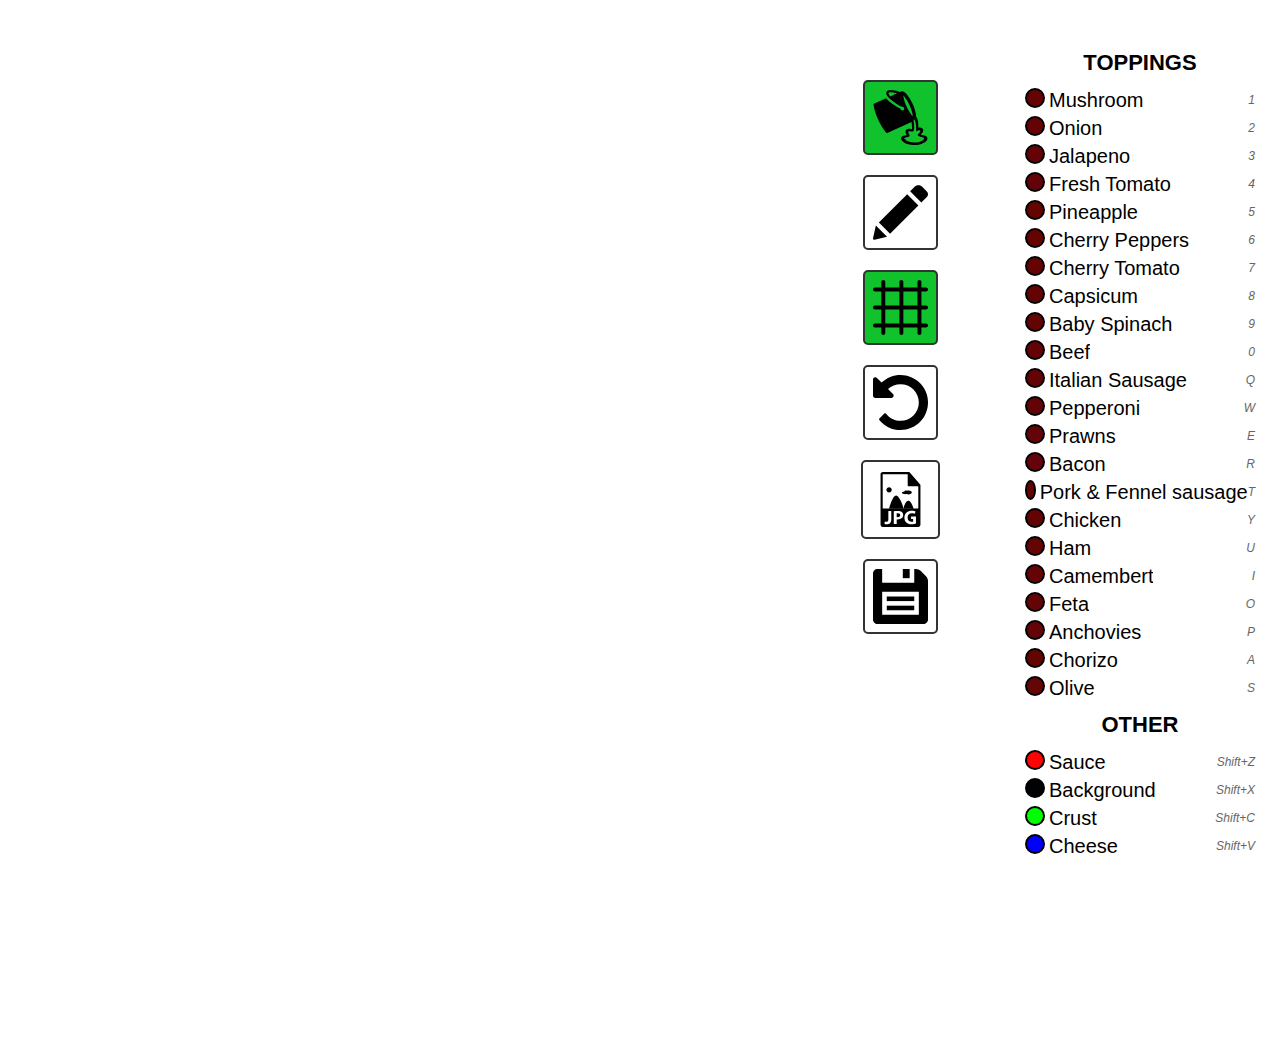
==== static/index.html @ 59225a71 "Move to GOlang server" ====
<!DOCTYPE html>
<html lang="en">
<head>
    <meta charset="UTF-8">
    <meta name="viewport" content="width=device-width, initial-scale=1.0">
    <meta http-equiv="X-UA-Compatible" content="ie=edge">
    <link rel="stylesheet" href="css/style.css">
    <title>WASM</title>
</head>
<body>
    
    <div class="container">
        <div class="image-container">
            <div class="image-block">
                <canvas id="outCanvas" class="canvas-a"></canvas>
                <canvas id="centCanvas" class="canvas-a"></canvas>
                <canvas id="myCanvas" class="canvas-a"></canvas>
            </div>
        </div>
        <div class="controls">
            <div class="panel">
                <div class="full-canvas"></div>
                <div class="full"></div>
            </div>
        </div>
    </div>
    <script src="js/jquery-3.2.1.min.js"></script>
    <script src="js/shortcut.js"></script>
    <script src="js/tool.js"></script>
    <script src="js/index.js"></script>
</body>
</html>
---- static/css/style.css ----
* {
    margin: 0;
    font-family: "Trebuchet MS", Helvetica, sans-serif;
}

ul {
    padding: 0
}

li {
    list-style: none;
}

.container {
    display: flex;
}

.image-container {
    width: calc(100% - 500px);
    position: relative;
}

.canvas-a {
    position: absolute;
    top: 0;
    left: 0;
}

.color-label {
    width: 20px;
    height: 20px;
    border: 2px solid black;
    display: inline-block;
    box-sizing: border-box;
    margin-right: 4px;
    border-radius: 100%;
}

.licontent {
    display: flex;
    justify-content: space-between;
    align-items: center;
    flex-grow: 1;
}

.iv-container {
    width: 100%;
    line-height: normal;
}

.image-block > img {
    width: 100%;
    height: auto;
}

.controls {
    box-sizing: border-box;
    width: 500px;
    min-height: 100vh;
    display: flex;
    flex-wrap: wrap;
    align-items: center;
    padding: 10px 0;
    padding-right: 20px;
}

.controls .controls-division {
    width: 50%;
}

.hidden {
    display: none !important;
}

.controls .counter {
    width: 100%;
    text-align: center;
}

.controls .button-container {
    display: flex;
    width: 100%;
    justify-content: center;
    align-items: center;
}

.controls button, .controls label {
    display: flex;
    justify-content: center;
    align-items: center;
    width: 75px;
    height: 75px;
    border: 2px solid #333;
    border-radius: 5px;
    cursor: pointer;
    background-color: transparent;
    margin: 20px auto;
}

.controls button.actived {
    background-color: rgb(16, 194, 43);
}

.controls button img, .controls label img {
    width: 55px;
}

.controls button.submit:after {
    content: '(Shift+Enter)';
}

.controls button.skip:after {
    content: '(Shift+Space)';
}

.controls button:focus {
    outline: none;
}

.controls button:hover, .controls label:hover {
    background-color: rgb(16, 194, 43);
}

.controls button.skip {
    border: 2px solid rgb(150, 14, 45);
    background-color: rgb(194, 16, 55);
}

.controls button.skip:hover {
    background-color: rgb(219, 40, 82);
}

.counter .c-value {
    padding-left: 5px;
}

.controls .full {
    width: 50%;
    margin: 0 auto;
}

.full-canvas {
    width: 50%;
    margin: 0 auto;
    display: flex;
    padding-top: 20px;
    justify-content: center;
}

.controls .full-spread {
    width: 100%;
}

.list-button-cnt h3 {
    text-align: center;
    padding: 10px 0;
    font-size: 22px;
}

.list-element .el-shortcut {
    font-size: 12px;
    color: #666666;
    font-style: italic;
}

ul.list-el li {
    box-sizing: border-box;
    line-height: 24px;
    display: flex;
    justify-content: flex-start;
    padding: 2px 5px;
    font-size: 20px;
    cursor: pointer;
    user-select: none;
}

.transparent {
    opacity: 0;
}

ul.list-el li:hover .el-name {
    color: rgb(24, 158, 211)
}

ul.list-el li.selected .el-name {
    color: rgb(58, 201, 58);
}

.el-name {
    white-space: nowrap;
    text-overflow: ellipsis;
    overflow: hidden;
}

.panel {
    width: 100%;
    display: flex;
    justify-content: center;
}

.spread {
    column-count: 3;
    column-gap: 0px;
}

.logo {
    position: absolute;
    top: 10px;
    left: 10px;
}
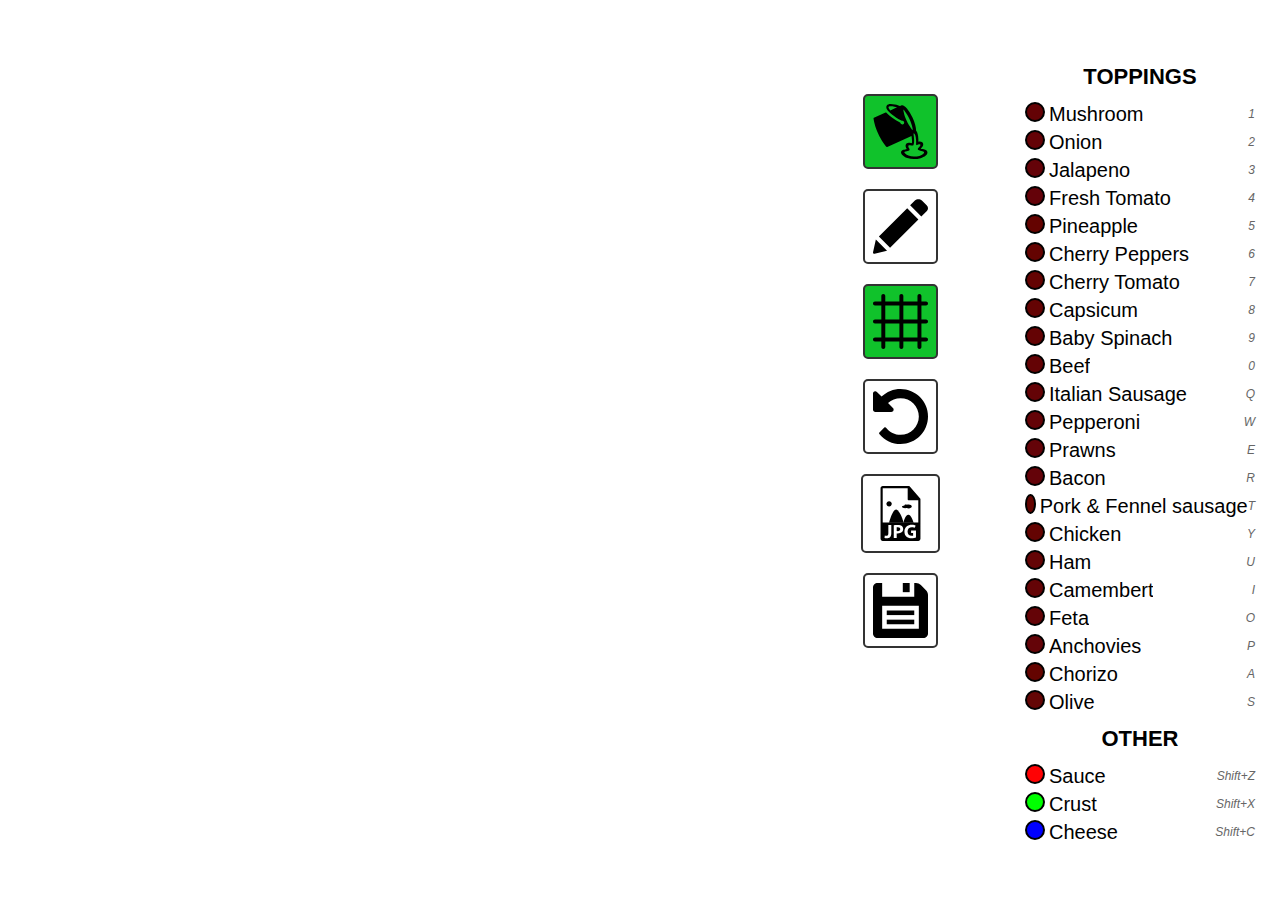
==== commit b9d3e9e5: "Add upload and save" ====
--- a/static/index.html
+++ b/static/index.html
@@ -24,6 +24,34 @@
             </div>
         </div>
     </div>
+    <div class="slic-controls hidden">
+        <div class="slic-panel">
+            <h4>Slic Options</h4>
+            <div class="input-cont">
+                <div class="inp-left">
+                    <div class="sp sp-size">
+                        <p class="sp-title">Superpixel size</p>
+                        <p class="sp-val sp-size-value">1500</p>
+                        <input id="sp-size-in" name="sp-size-in" type="range" min="0" max="7000" step="50">
+                    </div>
+                    <div class="sp sp-comp">
+                        <p class="sp-title">Compactness</p>
+                        <p class="sp-val sp-comp-value">20.0</p>
+                        <input id="sp-comp-in" name="sp-comp-in" type="range" min="0.5" max="40.0" step="0.5">
+                    </div>
+                    <div class="sp sp-it">
+                        <p class="sp-title">Iterations</p>
+                        <p class="sp-val sp-it-value">10</p>
+                        <input id="sp-it-in" name="sp-it-in" type="range" min="1" max="19" step="1">
+                    </div>
+                    <button class="ok">
+                        OK
+                    </button>
+                </div>
+            </div>
+        </div>
+        <div class="slic-mask"></div>
+    </div>
     <script src="js/jquery-3.2.1.min.js"></script>
     <script src="js/shortcut.js"></script>
     <script src="js/tool.js"></script>
--- a/static/css/style.css
+++ b/static/css/style.css
@@ -24,6 +24,10 @@
     position: absolute;
     top: 0;
     left: 0;
+}
+
+#centCanvas {
+    opacity: 0.6;
 }
 
 .color-label {
@@ -208,3 +212,82 @@
     top: 10px;
     left: 10px;
 }
+
+.slic-controls {
+    position: fixed;
+    top: 0;
+    left: 0;
+    width: 100%;
+    height: 100%;
+}
+
+.slic-panel {
+    position: absolute;
+    top: 50%;
+    left: 50%;
+    transform: translate(-50%, -50%);
+    width: 300px;
+    height: 400px;
+    display: flex;
+    padding: 20px 20px;
+    background-color: white;
+    border-radius: 5px;
+    z-index: 1;
+    flex-direction: column;
+    align-items: center;
+}
+
+.input-cont {
+    display: flex;
+    justify-content: center;
+    width: 100%;
+}
+
+.inp-left, .inp-right {
+    width: 50%;
+    text-align: center;
+}
+
+.slic-panel h4 {
+    text-align: center;
+    color: #333;
+    font-size: 26px;
+}
+
+.slic-mask {
+    position: absolute;
+    top: 0;
+    left: 0;
+    width: 100%;
+    height: 100%;
+    z-index: 0;
+    background-color: #000;
+    opacity: 0.6;
+}
+
+.sp {
+    margin: 20px 0;
+}
+
+input[type=range] {
+    margin: 10px 0;
+    width: 100%;
+}
+
+.ok {
+    width: 80px;
+    height: 40px;
+    background-color: #333;
+    color: #fff;
+    font-size: 18px;
+    border: none;
+    border-radius: 2px;
+}
+
+.ok:focus {
+    outline: none;
+}
+
+.ok:hover {
+    background-color: #666;
+}
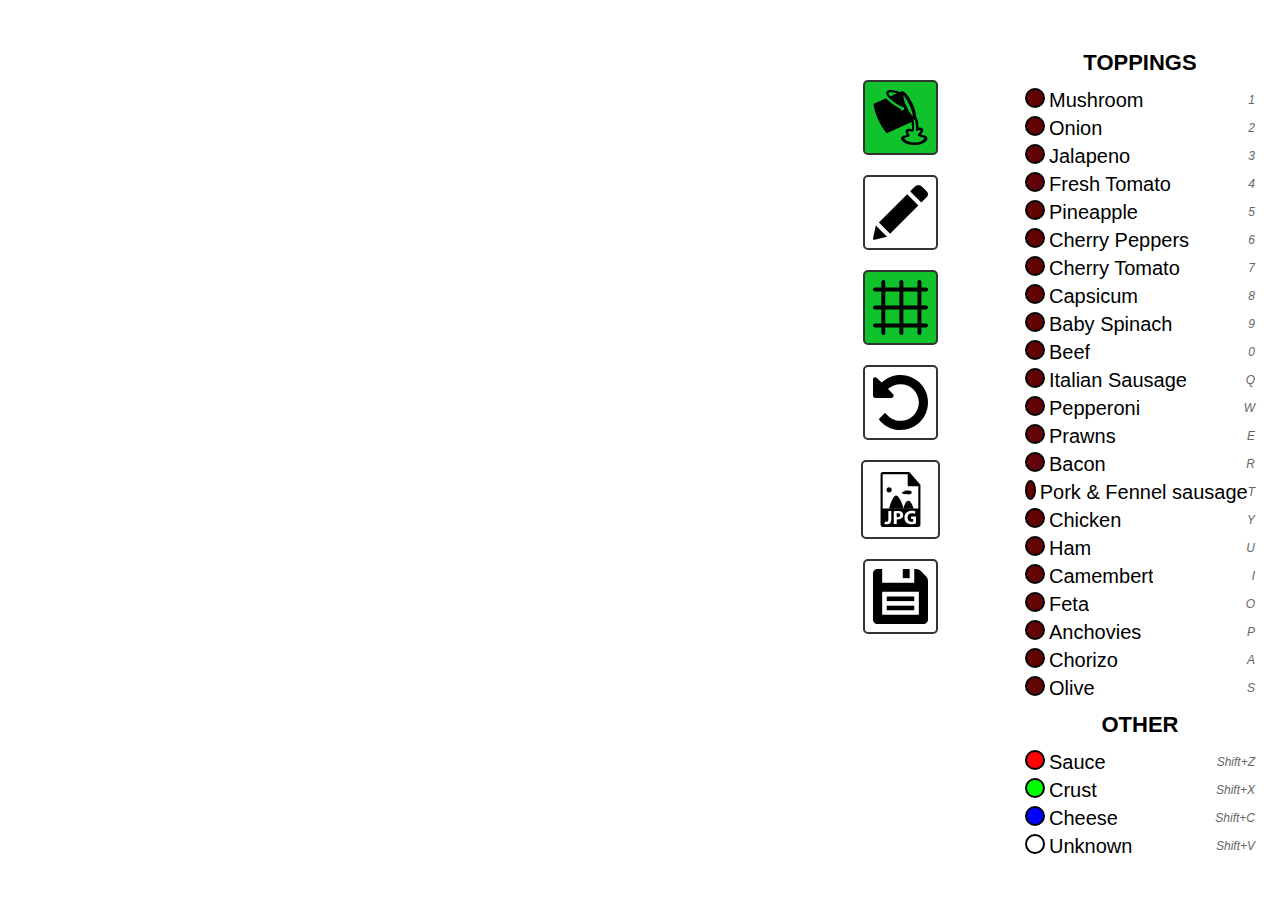
==== commit 6f75729e: "Add white and black" ====
--- a/static/index.html
+++ b/static/index.html
@@ -5,7 +5,7 @@
     <meta name="viewport" content="width=device-width, initial-scale=1.0">
     <meta http-equiv="X-UA-Compatible" content="ie=edge">
     <link rel="stylesheet" href="css/style.css">
-    <title>WASM</title>
+    <title>Annotator</title>
 </head>
 <body>
     
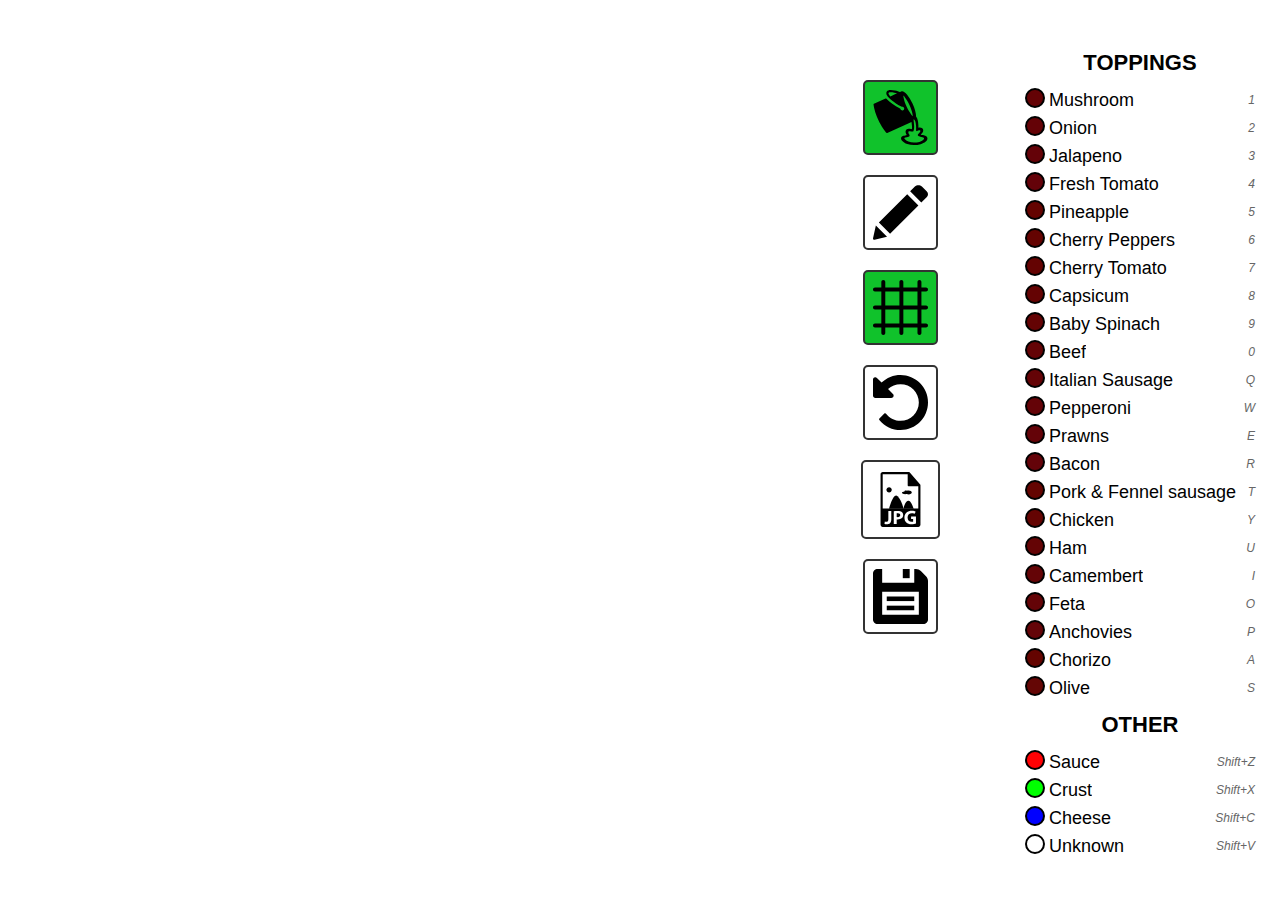
==== commit f4b960fe: "Add shorcuts and loader" ====
--- a/static/index.html
+++ b/static/index.html
@@ -15,6 +15,23 @@
                 <canvas id="outCanvas" class="canvas-a"></canvas>
                 <canvas id="centCanvas" class="canvas-a"></canvas>
                 <canvas id="myCanvas" class="canvas-a"></canvas>
+            </div>
+            <div class="spinner hidden">
+                <div class="cssload-load">
+                    <div class="cssload-blockcont">
+                        <div class="cssload-block"></div>
+                        <div class="cssload-block"></div>
+                        <div class="cssload-block"></div>
+        
+                        <div class="cssload-block"></div>
+                        <div class="cssload-block"></div>
+                        <div class="cssload-block"></div>
+        
+                        <div class="cssload-block"></div>
+                        <div class="cssload-block"></div>
+                        <div class="cssload-block"></div>
+                    </div>
+                </div>
             </div>
         </div>
         <div class="controls">
--- a/static/css/style.css
+++ b/static/css/style.css
@@ -1,3 +1,5 @@
+@import "/css/spinner.css";
+
 * {
     margin: 0;
     font-family: "Trebuchet MS", Helvetica, sans-serif;
@@ -173,9 +175,12 @@
     display: flex;
     justify-content: flex-start;
     padding: 2px 5px;
-    font-size: 20px;
+    font-size: 18px;
     cursor: pointer;
     user-select: none;
+    overflow-x: auto;
+    text-overflow: ellipsis;
+    white-space: nowrap;
 }
 
 .transparent {
@@ -291,3 +296,13 @@
 .ok:hover {
     background-color: #666;
 }
+
+.spinner {
+    position: relative;
+    width: 100%;
+    height: 100%;
+    background-color: #fff;
+    justify-content: center;
+    align-items: center;
+    display: flex;
+}
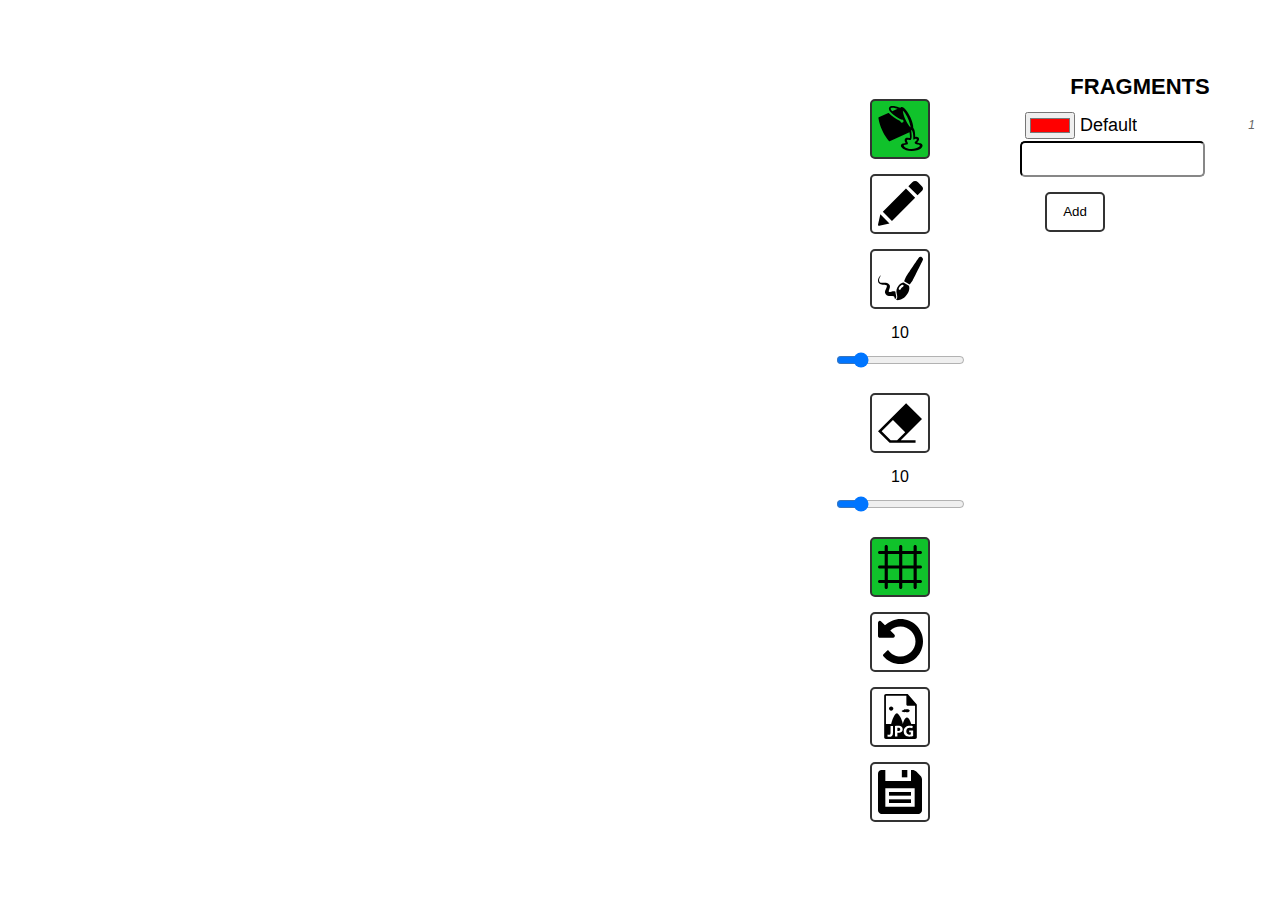
==== commit 24e20607: "Generalize" ====
--- a/static/index.html
+++ b/static/index.html
@@ -5,6 +5,7 @@
     <meta name="viewport" content="width=device-width, initial-scale=1.0">
     <meta http-equiv="X-UA-Compatible" content="ie=edge">
     <link rel="stylesheet" href="css/style.css">
+    <link rel='stylesheet' href='css/spectrum.css' />
     <title>Annotator</title>
 </head>
 <body>
@@ -46,20 +47,20 @@
             <h4>Slic Options</h4>
             <div class="input-cont">
                 <div class="inp-left">
-                    <div class="sp sp-size">
-                        <p class="sp-title">Superpixel size</p>
-                        <p class="sp-val sp-size-value">1500</p>
-                        <input id="sp-size-in" name="sp-size-in" type="range" min="0" max="7000" step="50">
+                    <div class="spx spx-size">
+                        <p class="spx-title">Superpixel size</p>
+                        <p class="spx-val spx-size-value">1500</p>
+                        <input id="spx-size-in" name="spx-size-in" type="range" min="0" max="7000" step="50">
                     </div>
-                    <div class="sp sp-comp">
-                        <p class="sp-title">Compactness</p>
-                        <p class="sp-val sp-comp-value">20.0</p>
-                        <input id="sp-comp-in" name="sp-comp-in" type="range" min="0.5" max="40.0" step="0.5">
+                    <div class="spx spx-comp">
+                        <p class="spx-title">Compactness</p>
+                        <p class="spx-val spx-comp-value">20.0</p>
+                        <input id="spx-comp-in" name="spx-comp-in" type="range" min="0.5" max="40.0" step="0.5">
                     </div>
-                    <div class="sp sp-it">
-                        <p class="sp-title">Iterations</p>
-                        <p class="sp-val sp-it-value">10</p>
-                        <input id="sp-it-in" name="sp-it-in" type="range" min="1" max="19" step="1">
+                    <div class="spx spx-it">
+                        <p class="spx-title">Iterations</p>
+                        <p class="spx-val spx-it-value">10</p>
+                        <input id="spx-it-in" name="spx-it-in" type="range" min="1" max="19" step="1">
                     </div>
                     <button class="ok">
                         OK
@@ -70,6 +71,7 @@
         <div class="slic-mask"></div>
     </div>
     <script src="js/jquery-3.2.1.min.js"></script>
+    <script src='js/spectrum.js'></script>
     <script src="js/shortcut.js"></script>
     <script src="js/tool.js"></script>
     <script src="js/index.js"></script>
--- a/static/css/style.css
+++ b/static/css/style.css
@@ -94,13 +94,14 @@
     display: flex;
     justify-content: center;
     align-items: center;
-    width: 75px;
-    height: 75px;
+    width: 60px;
+    height: 60px;
     border: 2px solid #333;
     border-radius: 5px;
     cursor: pointer;
     background-color: transparent;
-    margin: 20px auto;
+    margin: 15px auto;
+    box-sizing: border-box;
 }
 
 .controls button.actived {
@@ -108,7 +109,7 @@
 }
 
 .controls button img, .controls label img {
-    width: 55px;
+    width: 45px;
 }
 
 .controls button.submit:after {
@@ -270,7 +271,7 @@
     opacity: 0.6;
 }
 
-.sp {
+.spx {
     margin: 20px 0;
 }
 
@@ -297,6 +298,26 @@
     background-color: #666;
 }
 
+input[type=color] {
+    margin-right: 5px;
+}
+
+.controls #add-color {
+    height: 30px;
+    border-radius: 5px;
+    border-color: #333;
+}
+
+.controls #add-color:focus {
+    outline: none;
+}
+
+.controls .add-color-btn {
+    margin-left: 25px;
+    height: 40px;
+    display: inline-block;
+}
+
 .spinner {
     position: relative;
     width: 100%;
@@ -306,3 +327,7 @@
     align-items: center;
     display: flex;
 }
+
+.thickness-box {
+    text-align: center;
+}--- a/static/css/spectrum.css
+++ b/static/css/spectrum.css
@@ -0,0 +1,507 @@
+/***
+Spectrum Colorpicker v1.8.0
+https://github.com/bgrins/spectrum
+Author: Brian Grinstead
+License: MIT
+***/
+
+.sp-container {
+    position:absolute;
+    top:0;
+    left:0;
+    display:inline-block;
+    *display: inline;
+    *zoom: 1;
+    /* https://github.com/bgrins/spectrum/issues/40 */
+    z-index: 9999994;
+    overflow: hidden;
+}
+.sp-container.sp-flat {
+    position: relative;
+}
+
+/* Fix for * { box-sizing: border-box; } */
+.sp-container,
+.sp-container * {
+    -webkit-box-sizing: content-box;
+       -moz-box-sizing: content-box;
+            box-sizing: content-box;
+}
+
+/* http://ansciath.tumblr.com/post/7347495869/css-aspect-ratio */
+.sp-top {
+  position:relative;
+  width: 100%;
+  display:inline-block;
+}
+.sp-top-inner {
+   position:absolute;
+   top:0;
+   left:0;
+   bottom:0;
+   right:0;
+}
+.sp-color {
+    position: absolute;
+    top:0;
+    left:0;
+    bottom:0;
+    right:20%;
+}
+.sp-hue {
+    position: absolute;
+    top:0;
+    right:0;
+    bottom:0;
+    left:84%;
+    height: 100%;
+}
+
+.sp-clear-enabled .sp-hue {
+    top:33px;
+    height: 77.5%;
+}
+
+.sp-fill {
+    padding-top: 80%;
+}
+.sp-sat, .sp-val {
+    position: absolute;
+    top:0;
+    left:0;
+    right:0;
+    bottom:0;
+}
+
+.sp-alpha-enabled .sp-top {
+    margin-bottom: 18px;
+}
+.sp-alpha-enabled .sp-alpha {
+    display: block;
+}
+.sp-alpha-handle {
+    position:absolute;
+    top:-4px;
+    bottom: -4px;
+    width: 6px;
+    left: 50%;
+    cursor: pointer;
+    border: 1px solid black;
+    background: white;
+    opacity: .8;
+}
+.sp-alpha {
+    display: none;
+    position: absolute;
+    bottom: -14px;
+    right: 0;
+    left: 0;
+    height: 8px;
+}
+.sp-alpha-inner {
+    border: solid 1px #333;
+}
+
+.sp-clear {
+    display: none;
+}
+
+.sp-clear.sp-clear-display {
+    background-position: center;
+}
+
+.sp-clear-enabled .sp-clear {
+    display: block;
+    position:absolute;
+    top:0px;
+    right:0;
+    bottom:0;
+    left:84%;
+    height: 28px;
+}
+
+/* Don't allow text selection */
+.sp-container, .sp-replacer, .sp-preview, .sp-dragger, .sp-slider, .sp-alpha, .sp-clear, .sp-alpha-handle, .sp-container.sp-dragging .sp-input, .sp-container button  {
+    -webkit-user-select:none;
+    -moz-user-select: -moz-none;
+    -o-user-select:none;
+    user-select: none;
+}
+
+.sp-container.sp-input-disabled .sp-input-container {
+    display: none;
+}
+.sp-container.sp-buttons-disabled .sp-button-container {
+    display: none;
+}
+.sp-container.sp-palette-buttons-disabled .sp-palette-button-container {
+    display: none;
+}
+.sp-palette-only .sp-picker-container {
+    display: none;
+}
+.sp-palette-disabled .sp-palette-container {
+    display: none;
+}
+
+.sp-initial-disabled .sp-initial {
+    display: none;
+}
+
+
+/* Gradients for hue, saturation and value instead of images.  Not pretty... but it works */
+.sp-sat {
+    background-image: -webkit-gradient(linear,  0 0, 100% 0, from(#FFF), to(rgba(204, 154, 129, 0)));
+    background-image: -webkit-linear-gradient(left, #FFF, rgba(204, 154, 129, 0));
+    background-image: -moz-linear-gradient(left, #fff, rgba(204, 154, 129, 0));
+    background-image: -o-linear-gradient(left, #fff, rgba(204, 154, 129, 0));
+    background-image: -ms-linear-gradient(left, #fff, rgba(204, 154, 129, 0));
+    background-image: linear-gradient(to right, #fff, rgba(204, 154, 129, 0));
+    -ms-filter: "progid:DXImageTransform.Microsoft.gradient(GradientType = 1, startColorstr=#FFFFFFFF, endColorstr=#00CC9A81)";
+    filter : progid:DXImageTransform.Microsoft.gradient(GradientType = 1, startColorstr='#FFFFFFFF', endColorstr='#00CC9A81');
+}
+.sp-val {
+    background-image: -webkit-gradient(linear, 0 100%, 0 0, from(#000000), to(rgba(204, 154, 129, 0)));
+    background-image: -webkit-linear-gradient(bottom, #000000, rgba(204, 154, 129, 0));
+    background-image: -moz-linear-gradient(bottom, #000, rgba(204, 154, 129, 0));
+    background-image: -o-linear-gradient(bottom, #000, rgba(204, 154, 129, 0));
+    background-image: -ms-linear-gradient(bottom, #000, rgba(204, 154, 129, 0));
+    background-image: linear-gradient(to top, #000, rgba(204, 154, 129, 0));
+    -ms-filter: "progid:DXImageTransform.Microsoft.gradient(startColorstr=#00CC9A81, endColorstr=#FF000000)";
+    filter : progid:DXImageTransform.Microsoft.gradient(startColorstr='#00CC9A81', endColorstr='#FF000000');
+}
+
+.sp-hue {
+    background: -moz-linear-gradient(top, #ff0000 0%, #ffff00 17%, #00ff00 33%, #00ffff 50%, #0000ff 67%, #ff00ff 83%, #ff0000 100%);
+    background: -ms-linear-gradient(top, #ff0000 0%, #ffff00 17%, #00ff00 33%, #00ffff 50%, #0000ff 67%, #ff00ff 83%, #ff0000 100%);
+    background: -o-linear-gradient(top, #ff0000 0%, #ffff00 17%, #00ff00 33%, #00ffff 50%, #0000ff 67%, #ff00ff 83%, #ff0000 100%);
+    background: -webkit-gradient(linear, left top, left bottom, from(#ff0000), color-stop(0.17, #ffff00), color-stop(0.33, #00ff00), color-stop(0.5, #00ffff), color-stop(0.67, #0000ff), color-stop(0.83, #ff00ff), to(#ff0000));
+    background: -webkit-linear-gradient(top, #ff0000 0%, #ffff00 17%, #00ff00 33%, #00ffff 50%, #0000ff 67%, #ff00ff 83%, #ff0000 100%);
+    background: linear-gradient(to bottom, #ff0000 0%, #ffff00 17%, #00ff00 33%, #00ffff 50%, #0000ff 67%, #ff00ff 83%, #ff0000 100%);
+}
+
+/* IE filters do not support multiple color stops.
+   Generate 6 divs, line them up, and do two color gradients for each.
+   Yes, really.
+ */
+.sp-1 {
+    height:17%;
+    filter: progid:DXImageTransform.Microsoft.gradient(startColorstr='#ff0000', endColorstr='#ffff00');
+}
+.sp-2 {
+    height:16%;
+    filter: progid:DXImageTransform.Microsoft.gradient(startColorstr='#ffff00', endColorstr='#00ff00');
+}
+.sp-3 {
+    height:17%;
+    filter: progid:DXImageTransform.Microsoft.gradient(startColorstr='#00ff00', endColorstr='#00ffff');
+}
+.sp-4 {
+    height:17%;
+    filter: progid:DXImageTransform.Microsoft.gradient(startColorstr='#00ffff', endColorstr='#0000ff');
+}
+.sp-5 {
+    height:16%;
+    filter: progid:DXImageTransform.Microsoft.gradient(startColorstr='#0000ff', endColorstr='#ff00ff');
+}
+.sp-6 {
+    height:17%;
+    filter: progid:DXImageTransform.Microsoft.gradient(startColorstr='#ff00ff', endColorstr='#ff0000');
+}
+
+.sp-hidden {
+    display: none !important;
+}
+
+/* Clearfix hack */
+.sp-cf:before, .sp-cf:after { content: ""; display: table; }
+.sp-cf:after { clear: both; }
+.sp-cf { *zoom: 1; }
+
+/* Mobile devices, make hue slider bigger so it is easier to slide */
+@media (max-device-width: 480px) {
+    .sp-color { right: 40%; }
+    .sp-hue { left: 63%; }
+    .sp-fill { padding-top: 60%; }
+}
+.sp-dragger {
+   border-radius: 5px;
+   height: 5px;
+   width: 5px;
+   border: 1px solid #fff;
+   background: #000;
+   cursor: pointer;
+   position:absolute;
+   top:0;
+   left: 0;
+}
+.sp-slider {
+    position: absolute;
+    top:0;
+    cursor:pointer;
+    height: 3px;
+    left: -1px;
+    right: -1px;
+    border: 1px solid #000;
+    background: white;
+    opacity: .8;
+}
+
+/*
+Theme authors:
+Here are the basic themeable display options (colors, fonts, global widths).
+See http://bgrins.github.io/spectrum/themes/ for instructions.
+*/
+
+.sp-container {
+    border-radius: 0;
+    background-color: #ECECEC;
+    border: solid 1px #f0c49B;
+    padding: 0;
+}
+.sp-container, .sp-container button, .sp-container input, .sp-color, .sp-hue, .sp-clear {
+    font: normal 12px "Lucida Grande", "Lucida Sans Unicode", "Lucida Sans", Geneva, Verdana, sans-serif;
+    -webkit-box-sizing: border-box;
+    -moz-box-sizing: border-box;
+    -ms-box-sizing: border-box;
+    box-sizing: border-box;
+}
+.sp-top {
+    margin-bottom: 3px;
+}
+.sp-color, .sp-hue, .sp-clear {
+    border: solid 1px #666;
+}
+
+/* Input */
+.sp-input-container {
+    float:right;
+    width: 100px;
+    margin-bottom: 4px;
+}
+.sp-initial-disabled  .sp-input-container {
+    width: 100%;
+}
+.sp-input {
+   font-size: 12px !important;
+   border: 1px inset;
+   padding: 4px 5px;
+   margin: 0;
+   width: 100%;
+   background:transparent;
+   border-radius: 3px;
+   color: #222;
+}
+.sp-input:focus  {
+    border: 1px solid orange;
+}
+.sp-input.sp-validation-error {
+    border: 1px solid red;
+    background: #fdd;
+}
+.sp-picker-container , .sp-palette-container {
+    float:left;
+    position: relative;
+    padding: 10px;
+    padding-bottom: 300px;
+    margin-bottom: -290px;
+}
+.sp-picker-container {
+    width: 172px;
+    border-left: solid 1px #fff;
+}
+
+/* Palettes */
+.sp-palette-container {
+    border-right: solid 1px #ccc;
+}
+
+.sp-palette-only .sp-palette-container {
+    border: 0;
+}
+
+.sp-palette .sp-thumb-el {
+    display: block;
+    position:relative;
+    float:left;
+    width: 24px;
+    height: 15px;
+    margin: 3px;
+    cursor: pointer;
+    border:solid 2px transparent;
+}
+.sp-palette .sp-thumb-el:hover, .sp-palette .sp-thumb-el.sp-thumb-active {
+    border-color: orange;
+}
+.sp-thumb-el {
+    position:relative;
+}
+
+/* Initial */
+.sp-initial {
+    float: left;
+    border: solid 1px #333;
+}
+.sp-initial span {
+    width: 30px;
+    height: 25px;
+    border:none;
+    display:block;
+    float:left;
+    margin:0;
+}
+
+.sp-initial .sp-clear-display {
+    background-position: center;
+}
+
+/* Buttons */
+.sp-palette-button-container,
+.sp-button-container {
+    float: right;
+}
+
+/* Replacer (the little preview div that shows up instead of the <input>) */
+.sp-replacer {
+    margin:0;
+    overflow:hidden;
+    cursor:pointer;
+    padding: 4px;
+    display:inline-block;
+    *zoom: 1;
+    *display: inline;
+    border: solid 1px #91765d;
+    background: #eee;
+    color: #333;
+    vertical-align: middle;
+}
+.sp-replacer:hover, .sp-replacer.sp-active {
+    border-color: #F0C49B;
+    color: #111;
+}
+.sp-replacer.sp-disabled {
+    cursor:default;
+    border-color: silver;
+    color: silver;
+}
+.sp-dd {
+    padding: 2px 0;
+    height: 16px;
+    line-height: 16px;
+    float:left;
+    font-size:10px;
+}
+.sp-preview {
+    position:relative;
+    width:25px;
+    height: 20px;
+    border: solid 1px #222;
+    margin-right: 5px;
+    float:left;
+    z-index: 0;
+}
+
+.sp-palette {
+    *width: 220px;
+    max-width: 220px;
+}
+.sp-palette .sp-thumb-el {
+    width:16px;
+    height: 16px;
+    margin:2px 1px;
+    border: solid 1px #d0d0d0;
+}
+
+.sp-container {
+    padding-bottom:0;
+}
+
+
+/* Buttons: http://hellohappy.org/css3-buttons/ */
+.sp-container button {
+  background-color: #eeeeee;
+  background-image: -webkit-linear-gradient(top, #eeeeee, #cccccc);
+  background-image: -moz-linear-gradient(top, #eeeeee, #cccccc);
+  background-image: -ms-linear-gradient(top, #eeeeee, #cccccc);
+  background-image: -o-linear-gradient(top, #eeeeee, #cccccc);
+  background-image: linear-gradient(to bottom, #eeeeee, #cccccc);
+  border: 1px solid #ccc;
+  border-bottom: 1px solid #bbb;
+  border-radius: 3px;
+  color: #333;
+  font-size: 14px;
+  line-height: 1;
+  padding: 5px 4px;
+  text-align: center;
+  text-shadow: 0 1px 0 #eee;
+  vertical-align: middle;
+}
+.sp-container button:hover {
+    background-color: #dddddd;
+    background-image: -webkit-linear-gradient(top, #dddddd, #bbbbbb);
+    background-image: -moz-linear-gradient(top, #dddddd, #bbbbbb);
+    background-image: -ms-linear-gradient(top, #dddddd, #bbbbbb);
+    background-image: -o-linear-gradient(top, #dddddd, #bbbbbb);
+    background-image: linear-gradient(to bottom, #dddddd, #bbbbbb);
+    border: 1px solid #bbb;
+    border-bottom: 1px solid #999;
+    cursor: pointer;
+    text-shadow: 0 1px 0 #ddd;
+}
+.sp-container button:active {
+    border: 1px solid #aaa;
+    border-bottom: 1px solid #888;
+    -webkit-box-shadow: inset 0 0 5px 2px #aaaaaa, 0 1px 0 0 #eeeeee;
+    -moz-box-shadow: inset 0 0 5px 2px #aaaaaa, 0 1px 0 0 #eeeeee;
+    -ms-box-shadow: inset 0 0 5px 2px #aaaaaa, 0 1px 0 0 #eeeeee;
+    -o-box-shadow: inset 0 0 5px 2px #aaaaaa, 0 1px 0 0 #eeeeee;
+    box-shadow: inset 0 0 5px 2px #aaaaaa, 0 1px 0 0 #eeeeee;
+}
+.sp-cancel {
+    font-size: 11px;
+    color: #d93f3f !important;
+    margin:0;
+    padding:2px;
+    margin-right: 5px;
+    vertical-align: middle;
+    text-decoration:none;
+
+}
+.sp-cancel:hover {
+    color: #d93f3f !important;
+    text-decoration: underline;
+}
+
+
+.sp-palette span:hover, .sp-palette span.sp-thumb-active {
+    border-color: #000;
+}
+
+.sp-preview, .sp-alpha, .sp-thumb-el {
+    position:relative;
+    background-image: url([data-uri]);
+}
+.sp-preview-inner, .sp-alpha-inner, .sp-thumb-inner {
+    display:block;
+    position:absolute;
+    top:0;left:0;bottom:0;right:0;
+}
+
+.sp-palette .sp-thumb-inner {
+    background-position: 50% 50%;
+    background-repeat: no-repeat;
+}
+
+.sp-palette .sp-thumb-light.sp-thumb-active .sp-thumb-inner {
+    background-image: url([data-uri]);
+}
+
+.sp-palette .sp-thumb-dark.sp-thumb-active .sp-thumb-inner {
+    background-image: url([data-uri]);
+}
+
+.sp-clear-display {
+    background-repeat:no-repeat;
+    background-position: center;
+    background-image: url([data-uri]);
+}
